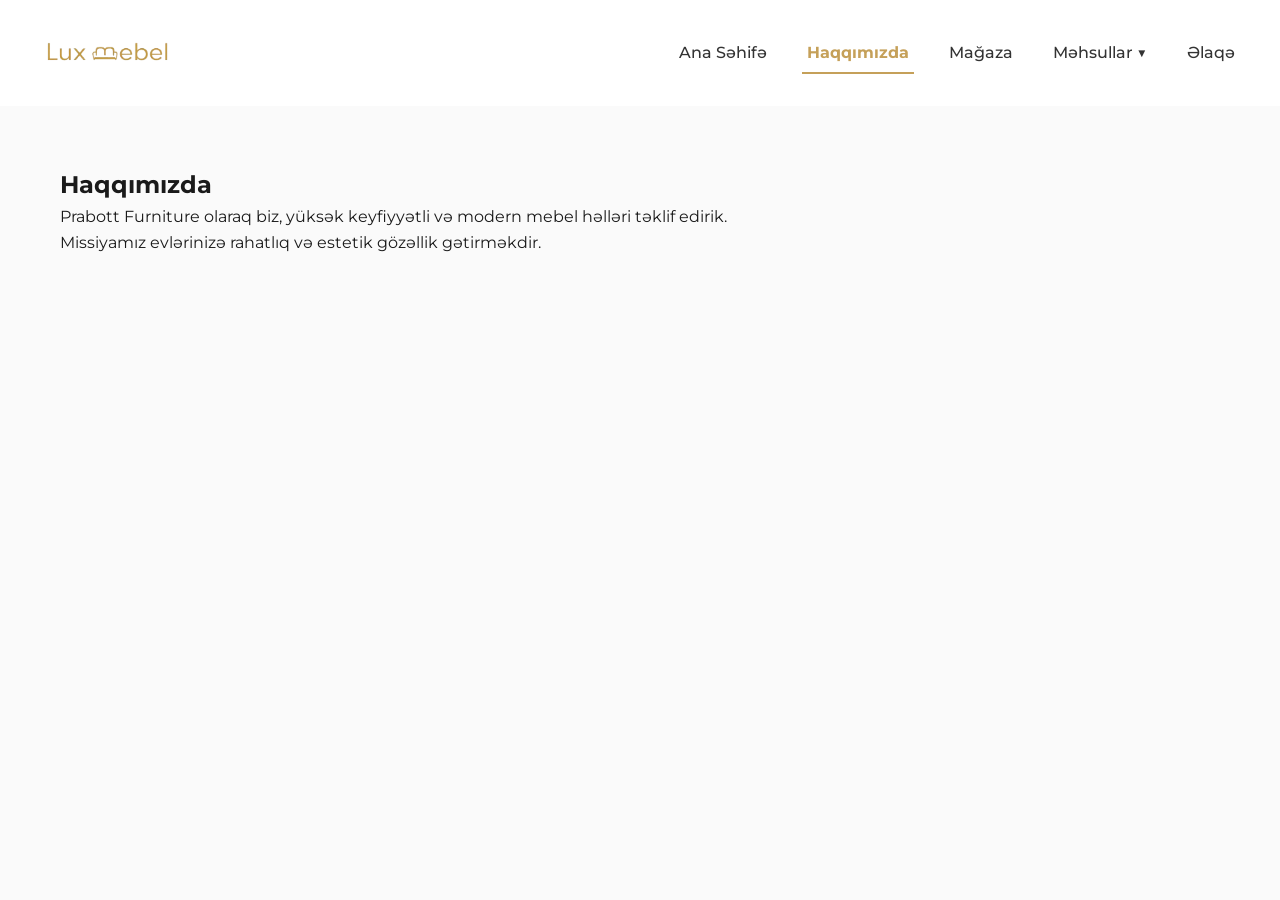
==== assets/pages/haqqimizda.html @ 2da213a8 "new" ====
<!DOCTYPE html>
<html lang="en">

<head>
    <meta charset="UTF-8">
    <meta name="viewport" content="width=device-width, initial-scale=1.0">
    <title>Document</title>
    <link rel="stylesheet" href="../../style.css">
    <script defer src="../../app.js"></script>
</head>

<body>
    <nav class="navbar">
        <a href="../../index.html" class="logo-link">
            <img src="../../assets/photos/logo.webp" alt="Prabott Furniture">
        </a>
        <div class="hamburger" onclick="toggleMenu()">
            <div class="bar"></div>
            <div class="bar"></div>
            <div class="bar"></div>
        </div>
        <ul class="nav-links">
            <li><a href="../../index.html">Ana Səhifə</a></li>
            <li><a href="haqqimizda.html" class="active">Haqqımızda</a></li>
            <li><a href="../pages/magaza.html">Mağaza</a></li>

            <li class="dropdown">
                <a href="#" class="dropbtn" onclick="toggleDropdown()">
                    Məhsullar <span id="arrow">▼</span>
                </a>
               <div class="dropdown-content">
                    <div class="dropdown-inner"> <!-- Bu yeni div vacibdir -->
                        <a href="../pages/metbex.html">Mətbəx Mebelləri</a>
                        <a href="../pages/salon.html">Salon Dəstləri</a>
                        <a href="../pages/yataq.html">Yataq Otağı</a>
                        <a href="../pages/stol.html">Stol və Stullar</a>
                        <a href="../pages/qapilar.html">Qapılar</a>
                    </div>
                </div>
            </li>
            <li><a href="elaqe.html">Əlaqə</a></li>
        </ul>
    </nav>

    <section class="container">
        <h2 class="section-title">Haqqımızda</h2>
        <div class="content-box">
            <p>Prabott Furniture olaraq biz, yüksək keyfiyyətli və modern mebel həlləri təklif edirik.</p>
            <p>Missiyamız evlərinizə rahatlıq və estetik gözəllik gətirməkdir.</p>
        </div>
    </section>
</body>

</html>
---- style.css ----
@import url('https://fonts.googleapis.com/css2?family=Josefin+Sans:ital,wght@0,100..700;1,100..700&family=Montserrat:ital,wght@0,100..900;1,100..900&display=swap');
* {
    margin: 0;
    padding: 0;
    box-sizing: border-box;
}

body {
    background-color: #fafafa;
    color: #1a1a1a;
    line-height: 1.6;
    font-family: 'Montserrat', sans-serif;
}

.container {
    max-width: 1200px;
    margin: 0 auto;
    padding: 60px 20px;
}

/* Navbar - Loqo solda, Menyular sağda */
.navbar {
    display: flex;
    justify-content: space-between;
    /* Loqo sola, hamburger sağa gedir */
    align-items: center;
    padding: 20px;
    background: #fff;
    position: relative;
}

.logo-link {
    margin-right: auto;
    /* Loqonu sol küncə yapışdırır */
}

.logo-link img {
    height: 50px;
    width: auto;
    display: block;
}

.nav-links {
    display: flex;
    list-style: none;
    gap: 30px;
    /* Linklər arası boşluq */
    align-items: center;
}

.nav-links li {
    white-space: nowrap;
    /* Yazıların alt-alta düşməsini qadağan edir */
}

.nav-links li a {
    text-decoration: none;
    color: #333;
    font-weight: 500;
    padding: 10px 5px;
    transition: 0.3s;
    white-space: nowrap;
    /* Yazının alt-alta düşməsini qadağan edir */
}

/* Aktiv link stili */
.nav-links li a.active {
    color: #c5a059;
    font-weight: bold;
    border-bottom: 2px solid #c5a059;
}

/* Dropdown */
.dropdown {
    position: relative; /* Bu çox vacibdir */
    width: 100%;
    text-align: center;
}

/* .dropdown:hover .dropdown-content {
    display: block;
} */
.dropdown-content {
    display: none; /* İlkin vəziyyətdə yazılar yoxdur */
    display: grid;
    grid-template-rows: 0fr;
    transition: grid-template-rows 0.4s ease-out;
    overflow: hidden;
}

/* Kliklənən menyunu göstərmək üçün */
.dropdown-content.show {
    grid-template-rows: 1fr; /* Hündürlüyü açır */
}
.dropdown-inner {
    min-height: 0;
}
/* Linkləri səliqəli düzürük */
.dropdown-content a {
    display: block;
    width: 100%;
    padding: 10px;
    text-align: center;
    box-sizing: border-box; /* Padding-in genişliyi pozmasının qarşısını alır */
}

/* İkonun hər iki tərəfə animasiyası */
.arrow {
    display: inline-block;
    transition: transform 0.4s ease;
}

.arrow.rotate {
    transform: rotate(180deg);
}

.rotate {
    transform: rotate(180deg);
}

@keyframes fadeIn {
    from { opacity: 0; transform: translateY(-10px); }
    to { opacity: 1; transform: translateY(0); }
}

.dropdown-content a:hover {
    background-color: #f8f8f8;
    color: #c5a059;
}

/* Məhsullar və Kartlar */
.product-grid {
    display: grid;
    grid-template-columns: repeat(auto-fit, minmax(280px, 1fr));
    gap: 30px;
}

.card {
    background: #ffffff;
    padding: 20px;
    border-radius: 12px;
    transition: 0.4s;
    border: 1px solid #eee;
}

.card:hover {
    transform: translateY(-10px);
    box-shadow: 0 10px 20px rgba(0, 0, 0, 0.05);
}

.card img {
    width: 100%;
    height: 250px;
    object-fit: cover;
    border-radius: 8px;
}

.hamburger {
    display: inline-block;
    /* Kompüterdə gizli */
    cursor: pointer;
    z-index: 1001;
}
.hamburger.active .bar:nth-child(2) {
    opacity: 0; /* Ortadakı xətt yox olur */
}

.hamburger.active .bar:nth-child(1) {
    transform: translateY(9px) rotate(45deg); /* Birinci xətt dönür */
}

.hamburger.active .bar:nth-child(3) {
    transform: translateY(-9px) rotate(-45deg); /* Üçüncü xətt dönür */
}
.nav-links {
    display: none;
    position: absolute;
    top: 70px;
    right: 0; /* Sağdan açılmasını təmin edir */
    width: 250px;
    background: white;
    padding: 20px;
    flex-direction: column;
    box-shadow: -5px 5px 10px rgba(0,0,0,0.1);
    z-index: 1000;
}

.nav-links.active {
    display: flex;
}
.bar {
    display: block;
    width: 30px;
    height: 3px;
    margin: 6px auto;
    background-color: #c5a059; /* Sənin loqonun rəngi */
    transition: all 0.3s ease-in-out;
}

/* RESPONSIVE DİZAYN */
@media (max-width: 900px) {
    .navbar {
        padding: 15px 2%;
    }

    .nav-links {
        gap: 15px;
    }
}

@media (max-width: 992px) {
    .product-grid {
        grid-template-columns: repeat(2, 1fr);
    }
}

@media (max-width: 768px) {
   .navbar {
        display: flex;
        justify-content: space-between;
        align-items: center;
        padding: 15px 20px;
    }

    /* Loqonun yerini tənzimləyir */
    .logo-link {
        margin-right: auto;
    }

    .hamburger {
        display: block;
        margin-left: auto;
        cursor: pointer;
    }

    .nav-links {
        display: none; 
        position: absolute;
        top: 60px;
        right: 0;
        width: 100%;
        background: white;
        flex-direction: column;
        text-align: center;
        padding: 20px 0;
        box-shadow: 0 5px 10px rgba(0,0,0,0.1);
    }

    /* JS ilə aktiv olduqda görünür */
    .nav-links.active {
        display: flex;
    }
    .dropdown-content {
        position: relative; /* Mobil rejimdə alt-alta düzülür */
        width: 100%;
        background: none;
        box-shadow: none;
    }
}
@media (min-width: 769px) {
    .hamburger {
        display: none;
    }
    .nav-links {
        display: flex !important;
        position: static;
        box-shadow: none;
        flex-direction: row;
        width: auto;
    }
    .dropdown {
        position: relative;
    }

    .dropdown-content {
        position: absolute; /* Desktopda açılan menyu üçün əsasdır */
        top: 100%;
        left: 0;
        display: none; /* İlkin vəziyyətdə gizli */
        background: #fff;
        box-shadow: 0 8px 16px rgba(0,0,0,0.1);
        min-width: 200px;
        z-index: 1000;
    }

    .dropdown-content.show {
        display: block !important;
    }
}
/* responsive desing */

@media (max-width: 992px) {
    .product-grid {
        grid-template-columns: repeat(2, 1fr);
        /* 2 sütunlu grid */
        gap: 20px;
    }

    .navbar {
        padding: 20px;
    }
}
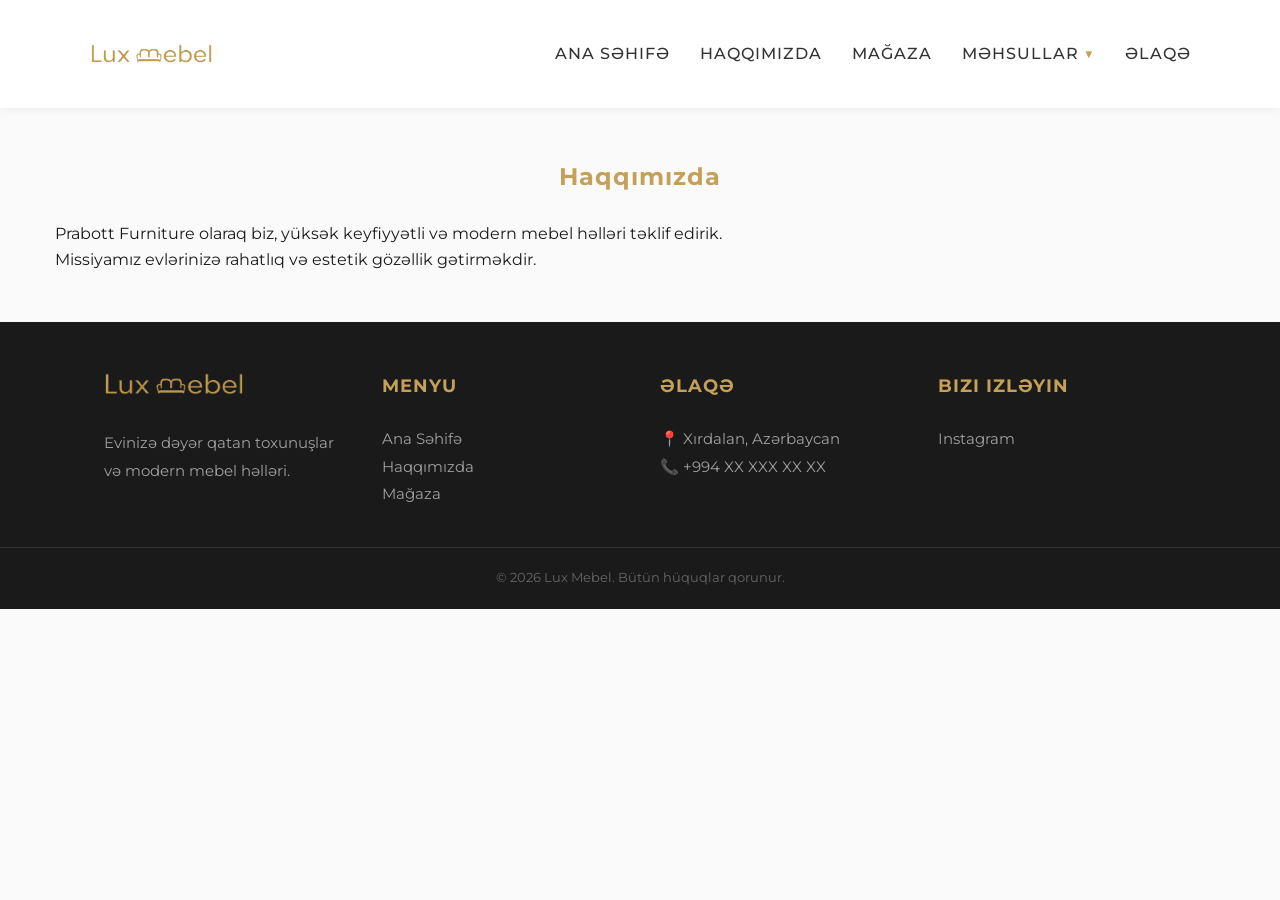
==== commit c3e672a7: "new17iyul" ====
--- a/assets/pages/haqqimizda.html
+++ b/assets/pages/haqqimizda.html
@@ -11,35 +11,39 @@
 
 <body>
     <nav class="navbar">
-        <a href="../../index.html" class="logo-link">
-            <img src="../../assets/photos/logo.webp" alt="Prabott Furniture">
-        </a>
-        <div class="hamburger" onclick="toggleMenu()">
-            <div class="bar"></div>
-            <div class="bar"></div>
-            <div class="bar"></div>
+        <div class="container navbar-content">
+            <!-- Logo -->
+            <a href="../../index.html" class="logo-link">
+                <img src="../../assets/photos/logo.webp" alt="Prabott Furniture Logo">
+            </a>
+
+            <!-- Menyu Linkləri -->
+            <ul class="nav-links">
+                <li><a href="../../index.html">Ana Səhifə</a></li>
+                <li><a href="../../assets/pages/haqqimizda.html">Haqqımızda</a></li>
+                <li><a href="../../assets/pages/magaza.html">Mağaza</a></li>
+                <li class="dropdown">
+                    <a href="#" class="dropbtn" onclick="toggleDropdown(this)">
+                        Məhsullar <span class="arrow">▼</span>
+                    </a>
+                    <div class="dropdown-content">
+                        <div class="dropdown-inner">
+                            <a href="../../assets/pages/magaza.html">Salon Dəstləri</a>
+                            <a href="../../assets/pages/magaza.html">Stol və Stullar</a>
+                            <a href="../../assets/pages/magaza.html">Qapılar</a>
+                        </div>
+                    </div>
+                </li>
+                <li><a href="#">Əlaqə</a></li>
+            </ul>
+
+            <!-- Hamburger Menyu -->
+            <div class="hamburger" onclick="toggleMenu(this)">
+                <span class="bar"></span>
+                <span class="bar"></span>
+                <span class="bar"></span>
+            </div>
         </div>
-        <ul class="nav-links">
-            <li><a href="../../index.html">Ana Səhifə</a></li>
-            <li><a href="haqqimizda.html" class="active">Haqqımızda</a></li>
-            <li><a href="../pages/magaza.html">Mağaza</a></li>
-
-            <li class="dropdown">
-                <a href="#" class="dropbtn" onclick="toggleDropdown()">
-                    Məhsullar <span id="arrow">▼</span>
-                </a>
-               <div class="dropdown-content">
-                    <div class="dropdown-inner"> <!-- Bu yeni div vacibdir -->
-                        <a href="../pages/metbex.html">Mətbəx Mebelləri</a>
-                        <a href="../pages/salon.html">Salon Dəstləri</a>
-                        <a href="../pages/yataq.html">Yataq Otağı</a>
-                        <a href="../pages/stol.html">Stol və Stullar</a>
-                        <a href="../pages/qapilar.html">Qapılar</a>
-                    </div>
-                </div>
-            </li>
-            <li><a href="elaqe.html">Əlaqə</a></li>
-        </ul>
     </nav>
 
     <section class="container">
@@ -49,6 +53,48 @@
             <p>Missiyamız evlərinizə rahatlıq və estetik gözəllik gətirməkdir.</p>
         </div>
     </section>
+
+    <footer class="footer">
+        <div class="footer-container">
+            <!-- 1. Loqo və Şüar -->
+            <div class="footer-col">
+                <img src="../photos/logo.webp" alt="Lux Mebel" class="footer-logo">
+                <p>Evinizə dəyər qatan toxunuşlar və modern mebel həlləri.</p>
+            </div>
+
+            <!-- 2. Linklər -->
+            <div class="footer-col">
+                <h3>Menyu</h3>
+                <ul>
+                    <li><a href="../../index.html">Ana Səhifə</a></li>
+                    <li><a href="../pages/haqqimizda.html">Haqqımızda</a></li>
+                    <li><a href="../pages/magaza.html">Mağaza</a></li>
+                </ul>
+            </div>
+
+            <!-- 3. Əlaqə -->
+            <div class="footer-col">
+                <h3>Əlaqə</h3>
+                <p>📍 Xırdalan, Azərbaycan</p>
+                <p>📞 +994 XX XXX XX XX</p>
+            </div>
+
+            <!-- 4. Sosial -->
+            <div class="footer-col">
+                <h3>Bizi izləyin</h3>
+                <div class="social-icons">
+                    <a href="https://www.instagram.com/lukshome.az/">Instagram</a>
+                </div>
+            </div>
+        </div>
+        <div class="footer-bottom">
+            <p>&copy; <span id="current-year"></span> Lux Mebel. Bütün hüquqlar qorunur.</p>
+        </div>
+        <script>
+            document.getElementById("current-year").textContent = new Date().getFullYear();
+        </script>
+    </footer>
+
 </body>
 
 </html>
--- a/style.css
+++ b/style.css
@@ -1,56 +1,69 @@
 @import url('https://fonts.googleapis.com/css2?family=Josefin+Sans:ital,wght@0,100..700;1,100..700&family=Montserrat:ital,wght@0,100..900;1,100..900&display=swap');
+
 * {
+    box-sizing: border-box;
     margin: 0;
     padding: 0;
-    box-sizing: border-box;
+    font-family: 'Montserrat', sans-serif;
+}
+
+.container {
+    max-width: 1200px;
+    margin: 0 auto;
+    padding: 0 15px;
 }
 
 body {
     background-color: #fafafa;
     color: #1a1a1a;
     line-height: 1.6;
-    font-family: 'Montserrat', sans-serif;
-}
-
-.container {
-    max-width: 1200px;
-    margin: 0 auto;
-    padding: 60px 20px;
 }
 
 /* Navbar - Loqo solda, Menyular sağda */
 .navbar {
+    width: 100%;
+    background: #fff;
+    padding: 20px 5%;
+    /* Yanlardan 5% boşluq buraxmaq dizaynı dərhal təmiz göstərir */
+    box-shadow: 0 2px 10px rgba(0, 0, 0, 0.05);
+    position: relative;
+    z-index: 9999;
+}
+
+.navbar-content {
     display: flex;
     justify-content: space-between;
-    /* Loqo sola, hamburger sağa gedir */
+    /* Loqo sola, menyu sağa */
     align-items: center;
-    padding: 20px;
-    background: #fff;
-    position: relative;
+}
+
+.navbar .container {
+    display: flex !important;
+    justify-content: space-between !important;
+    /* Loqo sola, hamburger sağa */
+    align-items: center !important;
+    width: 100%;
+    padding: 0 0px;
 }
 
 .logo-link {
     margin-right: auto;
-    /* Loqonu sol küncə yapışdırır */
+    /* Bunu sıfırlayırıq */
 }
 
 .logo-link img {
     height: 50px;
-    width: auto;
-    display: block;
+    margin-top: 10px;
 }
 
 .nav-links {
     display: flex;
     list-style: none;
-    gap: 30px;
-    /* Linklər arası boşluq */
-    align-items: center;
+    gap: 20px;
 }
 
 .nav-links li {
     white-space: nowrap;
-    /* Yazıların alt-alta düşməsini qadağan edir */
 }
 
 .nav-links li a {
@@ -58,60 +71,75 @@
     color: #333;
     font-weight: 500;
     padding: 10px 5px;
+    letter-spacing: 1px;
+    text-transform: uppercase;
     transition: 0.3s;
-    white-space: nowrap;
-    /* Yazının alt-alta düşməsini qadağan edir */
-}
-
-/* Aktiv link stili */
+}
+
 .nav-links li a.active {
-    color: #c5a059;
-    font-weight: bold;
-    border-bottom: 2px solid #c5a059;
-}
-
-/* Dropdown */
+    color: #c5a059 !important;
+    border-bottom: 1px solid #c5a059 !important;
+    /* 2px yerinə 1px et, daha zərifdir */
+    padding-bottom: 5px;
+}
+
 .dropdown {
-    position: relative; /* Bu çox vacibdir */
-    width: 100%;
+    position: relative;
+    display: inline-block;
+}
+
+
+.dropdown-content {
+    display: block;
+    position: absolute;
+    left: 50%;
+    transform: translateX(-50%);
+    top: 100%;
+    width: 200px;
+    max-height: 0;
+    overflow: hidden;
+    transition: max-height 0.4s ease-in-out;
+    background: #fff;
+    box-shadow: 0 8px 16px rgba(0, 0, 0, 0.1);
+    z-index: 1000;
+    border-radius: 0 0 8px 8px;
+    padding: 0;
     text-align: center;
-}
-
-/* .dropdown:hover .dropdown-content {
-    display: block;
-} */
-.dropdown-content {
-    display: none; /* İlkin vəziyyətdə yazılar yoxdur */
-    display: grid;
-    grid-template-rows: 0fr;
-    transition: grid-template-rows 0.4s ease-out;
-    overflow: hidden;
 }
 
 /* Kliklənən menyunu göstərmək üçün */
 .dropdown-content.show {
-    grid-template-rows: 1fr; /* Hündürlüyü açır */
-}
+    grid-template-rows: 1fr;
+    max-height: 300px;
+    /* Klikləyəndə hündürlüyü açır */
+}
+
 .dropdown-inner {
     min-height: 0;
-}
+    /* Bu, içindəki elementlərin görünməsi üçün vacibdir */
+}
+
 /* Linkləri səliqəli düzürük */
 .dropdown-content a {
     display: block;
-    width: 100%;
-    padding: 10px;
-    text-align: center;
-    box-sizing: border-box; /* Padding-in genişliyi pozmasının qarşısını alır */
+    padding: 12px 10px;
+    text-decoration: none;
+    color: #333;
+    font-size: 15px;
+    /* Padding-in genişliyi pozmasının qarşısını alır */
 }
 
 /* İkonun hər iki tərəfə animasiyası */
 .arrow {
     display: inline-block;
     transition: transform 0.4s ease;
+    /* Hərəkətin hamar olması üçün */
+    color: #c5a059;
 }
 
 .arrow.rotate {
     transform: rotate(180deg);
+    /* 180 dərəcə fırlanması üçün */
 }
 
 .rotate {
@@ -119,14 +147,227 @@
 }
 
 @keyframes fadeIn {
-    from { opacity: 0; transform: translateY(-10px); }
-    to { opacity: 1; transform: translateY(0); }
+    from {
+        opacity: 0;
+        transform: translateY(-10px);
+    }
+
+    to {
+        opacity: 1;
+        transform: translateY(0);
+    }
 }
 
 .dropdown-content a:hover {
     background-color: #f8f8f8;
     color: #c5a059;
 }
+
+/* header son */
+
+/* slider start */
+.hero-slider {
+    width: 100%;
+    /* Sabit hündürlüyü silirik, şəklin öz hündürlüyünü alması üçün */
+    padding: 0;
+    margin: 0;
+    background: transparent !important;
+}
+
+.slider-container {
+    position: relative;
+    width: 100%;
+    height: auto;
+}
+
+.slider-container::before {
+    content: "";
+    position: absolute;
+    top: 0;
+    left: 0;
+    width: 100%;
+    height: 100%;
+    background: rgba(0, 0, 0, 0.4);
+    /* 40% tündlük */
+    pointer-events: none;
+}
+
+.hero-text {
+    position: absolute;
+    top: 65%;
+    /* Divanın üst hissəsinə tam otursun */
+    left: 50%;
+    transform: translateX(-50%);
+    text-align: center;
+    color: #ffffff;
+    width: 80%;
+    text-shadow: 0 2px 4px rgba(0, 0, 0, 0.5);
+}
+
+.hero-text h1 {
+    font-size: 1.2rem;
+    /* Daha kiçik və zərif */
+    font-weight: 300;
+    letter-spacing: 2px;
+    /* Hərflərarası məsafə daha modern göstərir */
+    text-transform: uppercase;
+    margin-bottom: 5px;
+}
+
+.hero-text p {
+    font-size: 0.8rem;
+    font-weight: 200;
+    margin-bottom: 15px;
+}
+
+/* Xətt */
+.divider {
+    width: 50px;
+    height: 2px;
+    background-color: #c5a059;
+    margin: 10px auto;
+}
+
+
+/* Düymə */
+.hero-btn {
+    padding: 8px 20px;
+    background: rgba(255, 255, 255, 0.1);
+    border: 1px solid white;
+    color: white;
+    cursor: pointer;
+    font-size: 0.8rem;
+    transition: 0.3s;
+}
+
+.hero-btn:hover {
+    background: #c5a059;
+    border-color: #c5a059;
+}
+
+.hero-text h1 {
+    font-size: 2rem;
+    margin: 0;
+}
+
+.hero-text p {
+    font-size: 1rem;
+    margin-top: 10px;
+}
+
+/* Şəklin özü */
+.slider-container img {
+    width: 100%;
+    height: auto;
+    /* Şəklin nisbətini (aspect ratio) qoruyur */
+    display: block;
+    /* Altındakı boşluqları aradan qaldırır */
+}
+
+.slider-container img.active {
+    opacity: 1;
+}
+
+/* Hər şəkil üçün gecikmə (delay) vaxtı */
+.slider-container img:nth-child(1) {
+    animation-delay: 0s;
+}
+
+.slider-container img:nth-child(2) {
+    animation-delay: 4s;
+}
+
+.slider-container img:nth-child(3) {
+    animation-delay: 8s;
+}
+
+.slider-container img:nth-child(4) {
+    animation-delay: 12s;
+}
+
+@keyframes fadeSlider {
+    0% {
+        opacity: 0;
+    }
+
+    10% {
+        opacity: 1;
+    }
+
+    25% {
+        opacity: 1;
+    }
+
+    35% {
+        opacity: 0;
+    }
+
+    100% {
+        opacity: 0;
+    }
+}
+
+/* Yazıların stili */
+.hero-content {
+    position: absolute;
+    top: 50%;
+    left: 50%;
+    transform: translate(-50%, -50%);
+    text-align: center;
+    color: white;
+    z-index: 5;
+    text-shadow: 2px 2px 4px rgba(0, 0, 0, 0.5);
+}
+
+.slider-container img {
+    object-fit: cover;
+    /* Bu, şəkli kəsib konteyneri doldurur */
+}
+
+/* slider son */
+
+/* main section */
+section {
+    padding: 50px 0;
+}
+
+.hero-main {
+    position: relative;
+    width: 100%;
+    height: 500px;
+}
+
+.hero-image {
+    width: 100%;
+    height: 100%;
+    object-fit: cover;
+}
+
+/* Yazıların yerini tənzimləmək */
+.hero-overlay {
+    position: absolute;
+    top: 50%;
+    left: 10%;
+    transform: translateY(-50%);
+    background: rgba(0, 0, 0, 0.4);
+    padding: 30px;
+    border-radius: 8px;
+    color: #fff;
+}
+
+.cta-button {
+    display: inline-block;
+    margin-top: 15px;
+    background-color: #c5a059;
+    color: white;
+    padding: 12px 25px;
+    text-decoration: none;
+    border-radius: 5px;
+}
+
+/* main section son */
+
+
 
 /* Məhsullar və Kartlar */
 .product-grid {
@@ -135,67 +376,304 @@
     gap: 30px;
 }
 
+.gallery-grid {
+    display: grid;
+    grid-template-columns: repeat(auto-fit, minmax(300px, 1fr));
+    gap: 20px;
+    margin-top: 30px;
+}
+
 .card {
-    background: #ffffff;
-    padding: 20px;
-    border-radius: 12px;
-    transition: 0.4s;
-    border: 1px solid #eee;
-}
-
-.card:hover {
-    transform: translateY(-10px);
-    box-shadow: 0 10px 20px rgba(0, 0, 0, 0.05);
+    flex: 1 1 300px;
+    /* Hər kart ən az 300px yer tutacaq */
 }
 
 .card img {
     width: 100%;
-    height: 250px;
+    height: 300px;
     object-fit: cover;
+    /* Şəkillərin kəsilmədən düzgün oturması üçün */
     border-radius: 8px;
 }
 
 .hamburger {
-    display: inline-block;
-    /* Kompüterdə gizli */
+    margin-left: auto;
+    /* Hamburgeri sağa itələyir */
     cursor: pointer;
-    z-index: 1001;
-}
+    display: block;
+}
+
 .hamburger.active .bar:nth-child(2) {
-    opacity: 0; /* Ortadakı xətt yox olur */
+    opacity: 0;
+    /* Ortadakı xətt yox olur */
 }
 
 .hamburger.active .bar:nth-child(1) {
-    transform: translateY(9px) rotate(45deg); /* Birinci xətt dönür */
+    transform: translateY(9px) rotate(45deg);
+    /* Birinci xətt dönür */
 }
 
 .hamburger.active .bar:nth-child(3) {
-    transform: translateY(-9px) rotate(-45deg); /* Üçüncü xətt dönür */
-}
+    transform: translateY(-9px) rotate(-45deg);
+    /* Üçüncü xətt dönür */
+}
+
 .nav-links {
     display: none;
     position: absolute;
     top: 70px;
-    right: 0; /* Sağdan açılmasını təmin edir */
+    right: 0;
+    /* Sağdan açılmasını təmin edir */
     width: 250px;
     background: white;
     padding: 20px;
     flex-direction: column;
-    box-shadow: -5px 5px 10px rgba(0,0,0,0.1);
+    box-shadow: -5px 5px 10px rgba(0, 0, 0, 0.1);
     z-index: 1000;
 }
 
 .nav-links.active {
     display: flex;
 }
+
 .bar {
     display: block;
     width: 30px;
     height: 3px;
     margin: 6px auto;
-    background-color: #c5a059; /* Sənin loqonun rəngi */
+    background-color: #c5a059;
+    /* Sənin loqonun rəngi */
     transition: all 0.3s ease-in-out;
 }
+
+
+
+
+/* --- Evinin Ruhunu Seç Bölməsi --- */
+.style-guide {
+    padding: 100px 5%;
+    background: #111;
+    color: #fff;
+}
+
+.section-title {
+    text-align: center;
+    font-size: 2.5rem;
+    margin-bottom: 10px;
+}
+
+.section-subtitle {
+    text-align: center;
+    color: #888;
+    margin-bottom: 50px;
+    font-weight: 300;
+}
+
+.style-grid {
+    display: grid;
+    grid-template-columns: repeat(auto-fit, minmax(350px, 1fr));
+    gap: 20px;
+}
+
+.style-card {
+    height: 500px;
+    position: relative;
+    overflow: hidden;
+    /* Şəklin kartdan kənara çıxmasının qarşısını alır */
+    cursor: pointer;
+}
+
+/* Şəklin tənzimlənməsi */
+.style-card img {
+    width: 100%;
+    height: 100%;
+    object-fit: cover;
+    /* Şəkli kəsmədən kartı tam doldurur */
+    transition: transform 0.6s cubic-bezier(0.16, 1, 0.3, 1);
+    display: block;
+}
+
+.style-card:hover img {
+    transform: scale(1.05);
+    /* Üzərinə gələndə şəkli bir az böyüdür */
+}
+
+/* Şəkilin üzərinə qaranlıq qat (overlay) */
+.style-card::after {
+    content: '';
+    position: absolute;
+    top: 0;
+    left: 0;
+    width: 100%;
+    height: 100%;
+    background: rgba(0, 0, 0, 0.4);
+    transition: background 0.5s;
+    pointer-events: none;
+    /* Kliklərin şəkilə keçməsi üçün */
+}
+
+.style-card:hover::after {
+    background: rgba(0, 0, 0, 0.1);
+}
+
+/* Yazıların stili */
+.content {
+    position: absolute;
+    bottom: 30px;
+    left: 30px;
+    z-index: 2;
+    transition: transform 0.5s;
+    text-shadow: 0 2px 10px rgba(0, 0, 0, 0.5);
+}
+
+.style-card:hover .content {
+    transform: translateY(-10px);
+}
+
+.style-card h3 {
+    font-size: 1.8rem;
+    margin-bottom: 10px;
+}
+
+.style-card p {
+    font-size: 1rem;
+    color: #eee;
+}
+
+/* ########################### */
+
+/* maps */
+
+.map-section {
+    padding: 50px 5%;
+    /* Yanlardan boşluq */
+    background-color: #fafafa;
+}
+
+.section-title {
+    text-align: center;
+    color: #c5a059;
+    font-size: 1.5rem;
+    /* Hərfi balacalaşdırdıq */
+    margin-top: 50px;
+    margin-bottom: 25px;
+    letter-spacing: 1px;
+}
+
+/* Xəritəni çərçivəyə salmaq üçün */
+.map-container {
+    max-width: 1000px;
+    /* Ekranı tam doldurmaması üçün */
+    margin: 0 auto;
+    /* Ortalaması üçün */
+    border-radius: 20px;
+    overflow: hidden;
+    box-shadow: 0 10px 20px rgba(0, 0, 0, 0.1);
+}
+
+.map-container iframe {
+    filter: grayscale(80%) contrast(1.1);
+    /* Xəritəni daha tünd və monoxrom edir */
+    transition: 0.5s;
+}
+
+.map-container iframe:hover {
+    filter: grayscale(0%);
+    /* Üzərinə gələndə rəngləri qaytarır */
+}
+
+/* #################### */
+
+
+/* footer */
+
+/* Footer Ümumi */
+.footer {
+    background-color: #1a1a1a;
+    color: #ffffff;
+    padding: 50px 0 20px;
+    margin-top: 50px;
+}
+
+.footer-container {
+    display: grid;
+    grid-template-columns: repeat(4, 1fr);
+    gap: 40px;
+    padding: 0 5%;
+    max-width: 1200px;
+    margin: 0 auto;
+    align-items: start; /* Bütün sütunları yuxarıdan eyni xəttə düzür */
+}
+
+/* Birinci sütun: Loqonu başlıqla eyni xəttə gətirən kod */
+.footer-col:first-child {
+    display: flex;
+    flex-direction: column;
+    align-items: flex-start;
+    justify-content: flex-start;
+    padding-top: 0;
+}
+
+.footer-logo {
+    display: block;
+    width: 200px;
+    height: auto;
+    margin-left: -30px; /* Sola daha çox çəkmək üçün bu rəqəmi -15, -20 və ya daha çox edə bilərsən */
+    margin-top: -15px;  /* Yuxarıdan hizalamaq üçün */
+    margin-bottom: 15px;
+}
+
+/* Başlıqlar və Mətnlər */
+.footer-col h3 {
+    font-size: 1.1rem;
+    color: #c5a059;
+    letter-spacing: 1px;
+    text-transform: uppercase;
+    margin-bottom: 25px;
+    /* Sola tam yaslanması üçün */
+    text-align: left;
+    width: 100%;
+}
+
+.footer-col p,
+.footer-col ul li a,
+.social-icons a {
+    font-size: 0.95rem;
+    line-height: 1.8;
+    color: #a0a0a0;
+    text-decoration: none;
+    transition: 0.3s;
+    text-align: left;
+    /* Mətnlərin sola tam hizalanması */
+}
+
+/* Siyahı */
+.footer-col ul {
+    list-style: none;
+    padding: 0;
+    margin: 0;
+}
+
+.footer-col ul li a:hover,
+.social-icons a:hover {
+    color: #c5a059;
+}
+
+/* Footer Alt */
+.footer-bottom {
+    text-align: center;
+    border-top: 1px solid #333;
+    margin-top: 40px;
+    padding-top: 20px;
+    font-size: 0.8rem;
+    color: #666;
+}
+
+/* Mobil görünüş üçün */
+
+
+/* ####################### */
+
 
 /* RESPONSIVE DİZAYN */
 @media (max-width: 900px) {
@@ -206,6 +684,34 @@
     .nav-links {
         gap: 15px;
     }
+
+    .style-grid {
+        grid-template-columns: 1fr !important;
+    }
+
+    .style-card {
+        height: auto !important;
+    }
+
+    .content {
+        text-align: left;
+        /* Yazıları tam sola hizalayır */
+        padding: 20px;
+        /* Kənarlardan boşluq verir ki, yapışmasın */
+    }
+
+    .style-card h3 {
+        margin: 0 0 10px 0;
+        /* Başlığın altındakı boşluğu tənzimləyir */
+        display: block;
+        font-size: 1.5rem !important;
+    }
+
+    .style-card p {
+        margin: 0;
+        display: block;
+        font-size: 0.8rem !important;
+    }
 }
 
 @media (max-width: 992px) {
@@ -215,11 +721,10 @@
 }
 
 @media (max-width: 768px) {
-   .navbar {
+    .navbar {
         display: flex;
         justify-content: space-between;
         align-items: center;
-        padding: 15px 20px;
     }
 
     /* Loqonun yerini tənzimləyir */
@@ -229,64 +734,126 @@
 
     .hamburger {
         display: block;
-        margin-left: auto;
         cursor: pointer;
     }
 
     .nav-links {
-        display: none; 
+        display: flex;
+        /* JS-in flex-i tanıması üçün */
+        text-align: center;
         position: absolute;
-        top: 60px;
-        right: 0;
+        top: 100%;
+        left: 0;
         width: 100%;
         background: white;
         flex-direction: column;
-        text-align: center;
-        padding: 20px 0;
-        box-shadow: 0 5px 10px rgba(0,0,0,0.1);
-    }
-
-    /* JS ilə aktiv olduqda görünür */
+        max-height: 0;
+        overflow: hidden;
+        opacity: 0;
+        transition: max-height 0.4s ease, opacity 0.4s ease;
+    }
+
     .nav-links.active {
-        display: flex;
-    }
+        max-height: 300px;
+        opacity: 1;
+    }
+
     .dropdown-content {
-        position: relative; /* Mobil rejimdə alt-alta düzülür */
+        position: relative;
+        /* Mobil rejimdə alt-alta düzülür */
         width: 100%;
         background: none;
         box-shadow: none;
     }
-}
+
+    .hero-text {
+        top: 30%;
+        /* Yazını şəklin bir az aşağısına, divanın mərkəzinə çəkir */
+        width: 95%;
+        /* Telefonda yanlardan boşluq qalsın deyə */
+    }
+
+    .hero-text h1 {
+        font-size: 1rem !important;
+        /* Başlığı daha da kiçildir */
+        letter-spacing: 1px;
+    }
+
+    .hero-text p {
+        font-size: 0.7rem !important;
+        /* Alt mətni kiçildir */
+        margin-bottom: 10px;
+    }
+
+    .hero-btn {
+        padding: 5px 15px;
+        /* Düyməni yığcamlaşdırır */
+        font-size: 0.7rem;
+    }
+
+    .divider {
+        width: 30px;
+        /* Xətti kiçildir */
+        margin: 5px auto;
+    }
+
+    .footer-container {
+        grid-template-columns: 1fr; /* Sütunları alt-alta düzür */
+        text-align: left !important; /* Mətnləri mərkəzləşdirmir, sola çəkir */
+        padding-left: 5% !important; /* Sol tərəfdən bir az boşluq saxlayır */
+    }
+
+    .footer-col:first-child, 
+    .footer-col {
+        align-items: flex-start !important; /* Hər şeyi sola sıxır */
+        text-align: left !important;
+    }
+
+    .footer-logo {
+        margin-left: -30px !important; /* Şəkli sola tam yapışdırır */
+        margin-top: 0;
+    }
+
+    .footer-col p, 
+    .footer-col ul li a {
+        text-align: left !important;
+    }
+}
+
 @media (min-width: 769px) {
     .hamburger {
         display: none;
     }
+
     .nav-links {
         display: flex !important;
         position: static;
         box-shadow: none;
         flex-direction: row;
         width: auto;
-    }
+        background: none;
+    }
+
     .dropdown {
         position: relative;
     }
 
     .dropdown-content {
-        position: absolute; /* Desktopda açılan menyu üçün əsasdır */
+        position: absolute;
         top: 100%;
-        left: 0;
-        display: none; /* İlkin vəziyyətdə gizli */
-        background: #fff;
-        box-shadow: 0 8px 16px rgba(0,0,0,0.1);
+        left: 50%;
+        transform: translateX(-50%);
         min-width: 200px;
-        z-index: 1000;
+        background: white;
+        box-shadow: 0 8px 16px rgba(0, 0, 0, .1);
+        display: none;
     }
 
     .dropdown-content.show {
         display: block !important;
     }
 }
+
 /* responsive desing */
 
 @media (max-width: 992px) {
@@ -299,4 +866,4 @@
     .navbar {
         padding: 20px;
     }
-}
+}
